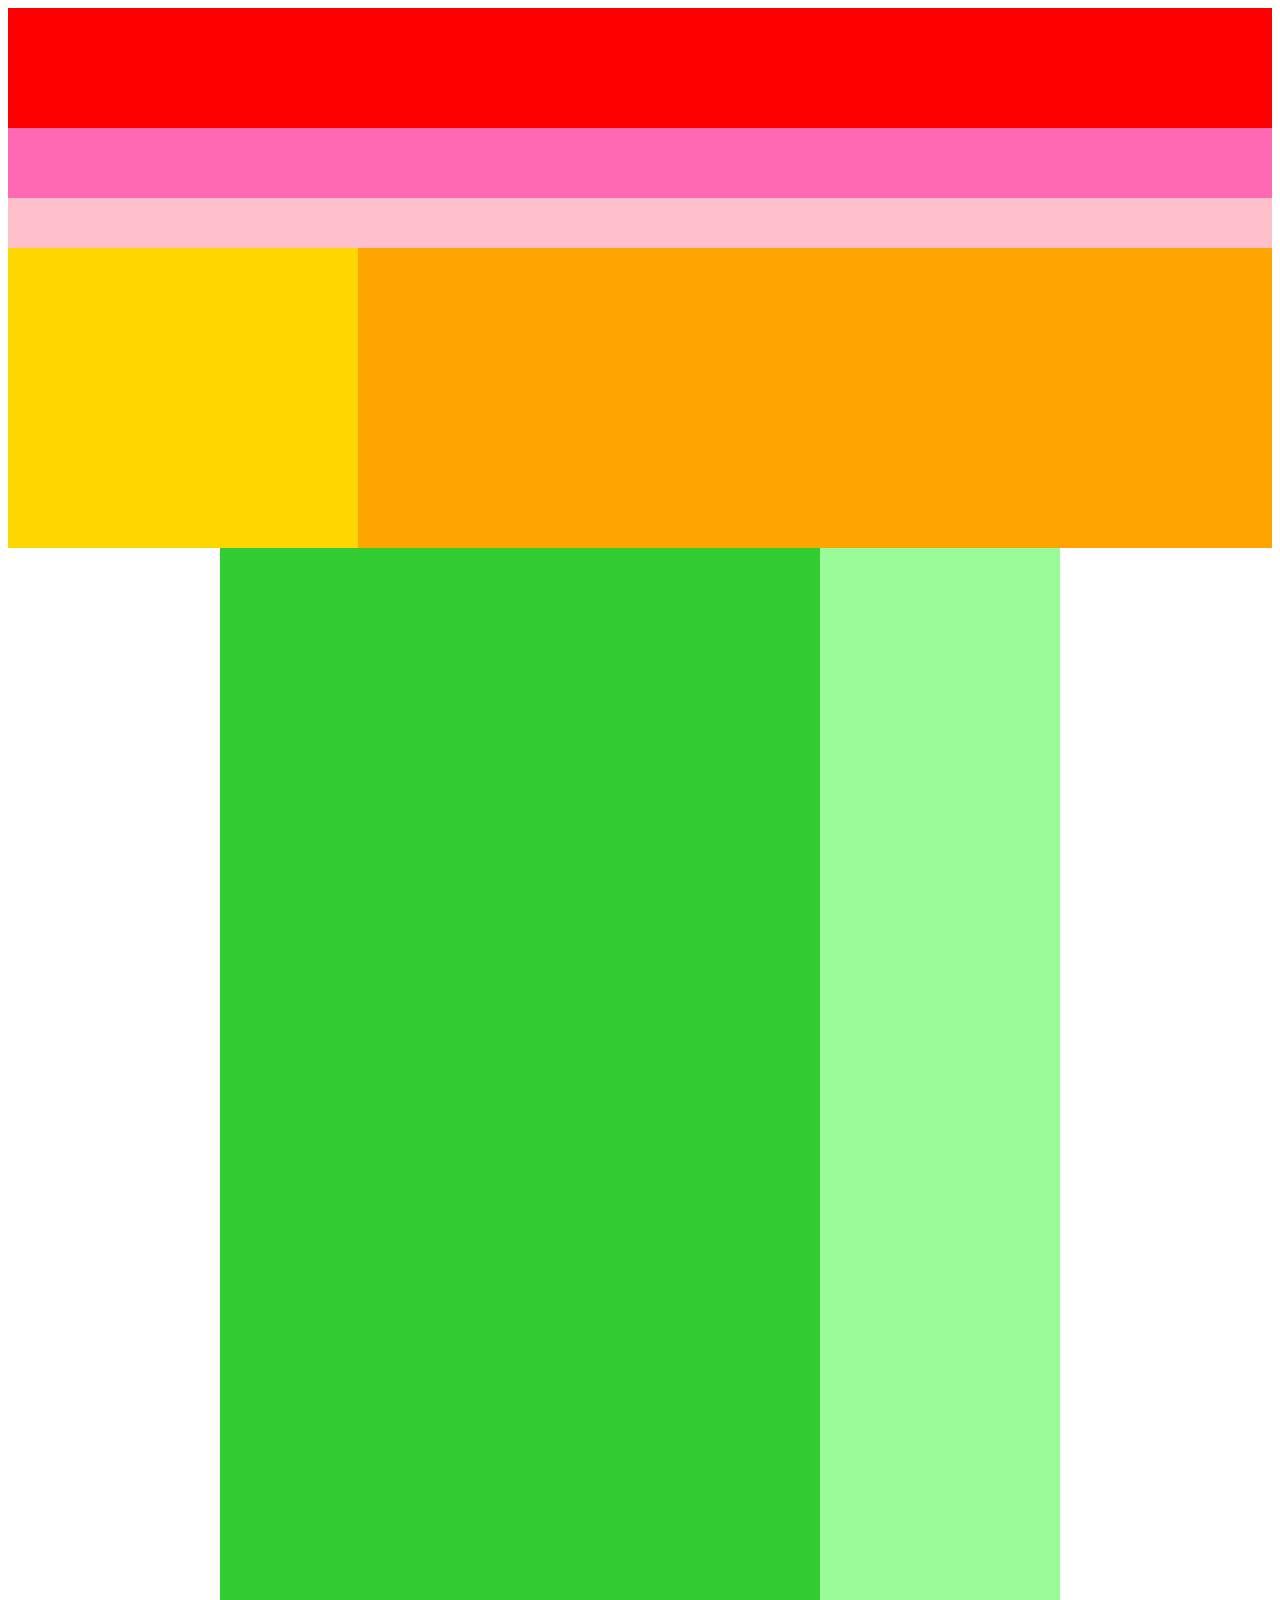
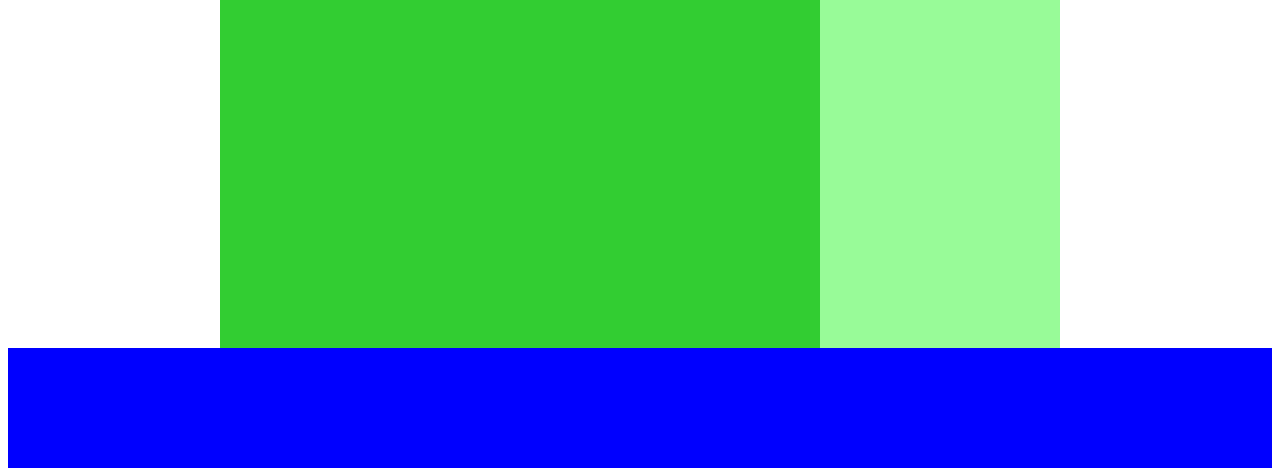
==== chapter2/caravan/index.html @ 0c04fade "[finish]1-4 practice" ====
<!DOCTYPE html>
<html>
<head>
	<meta charset="UTF-8">
	<link rel="stylesheet"  href="style.css">
	<title>CARAVAN</title>
</head>
<body>
  <div class="header"></div>
    <div class="header-top"></div>
    <div class="header-bottom"></div>
  </div>
  <div class="main-visual">
  	<div class="main-visual-content"></div>
  </div>
  <div class="main clearfix">
  	<div class="blog"></div>
  	<div class="sidebar"></div>
  </div>
  <div class="footer"></div>
</body>
</html>
---- chapter2/caravan/style.css ----
{
	margin:  0;
	padding:  0;
	box-sizing:  border-box;
}

.clearfix::after{
	content:  "";
	display:  block;
	clear: both;
}
.header {
	width: 100%;
	height: 120px;
	background-color: red;
}
.header-top{
	width: 100%;
	height: 70px;
	background-color: hotpink;
}
.header-bottom {
    width: 100%;
    height: 50px;
    background-color: pink;
}
.main-visual {
	width: 100%;
	height: 300px;
	background-color: orange;
}
.main-visual-content{
	width: 350px;
	height: 300px;
	background-color: gold;
}
.main {
	width: 840px;
	
	background-color: green;
	margin: 0 auto;
}
.blog{
	width: 600px;
	height: 1400px;
	background-color: limegreen;
	float:left;
}
.sidebar{
	width: 240px;
	height:1400px;
	background-color: palegreen;
	float: left;
}
.footer {
	width: 100%;
	height: 120px;
	background-color: blue;
}
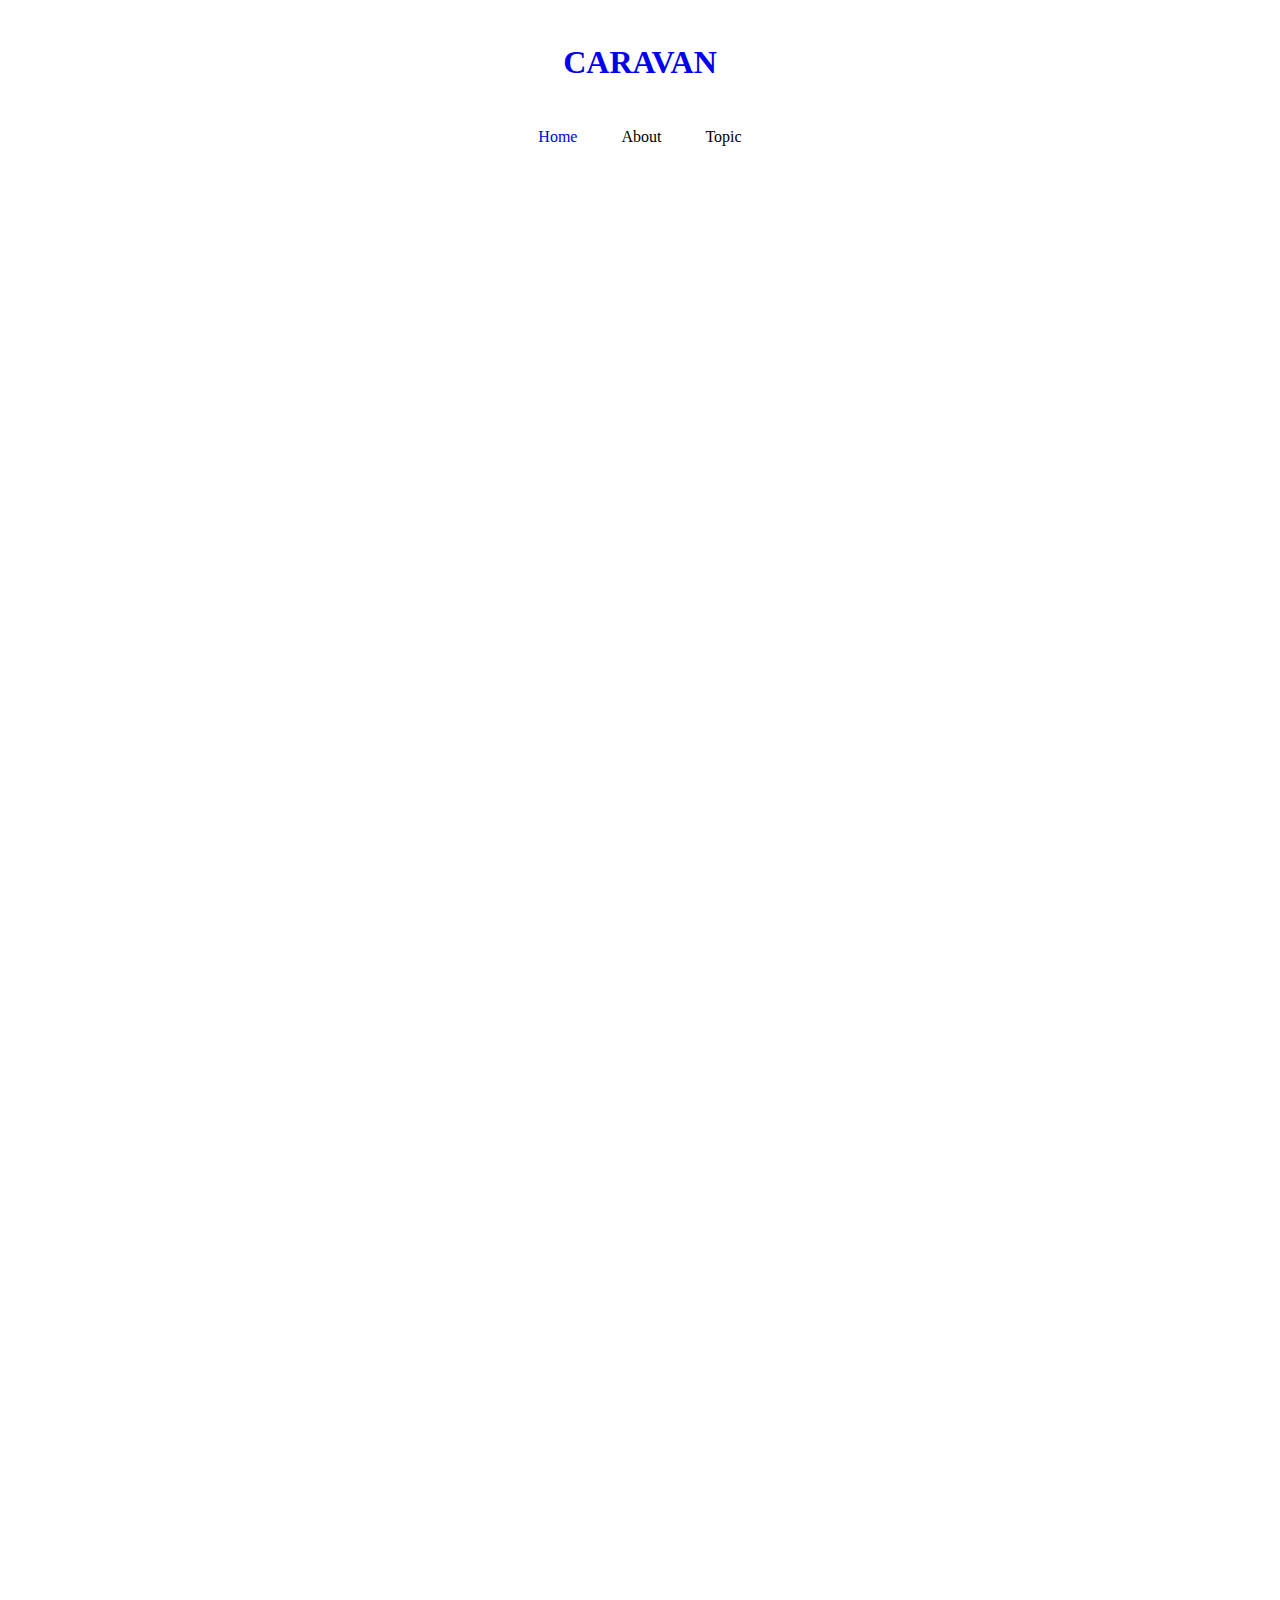
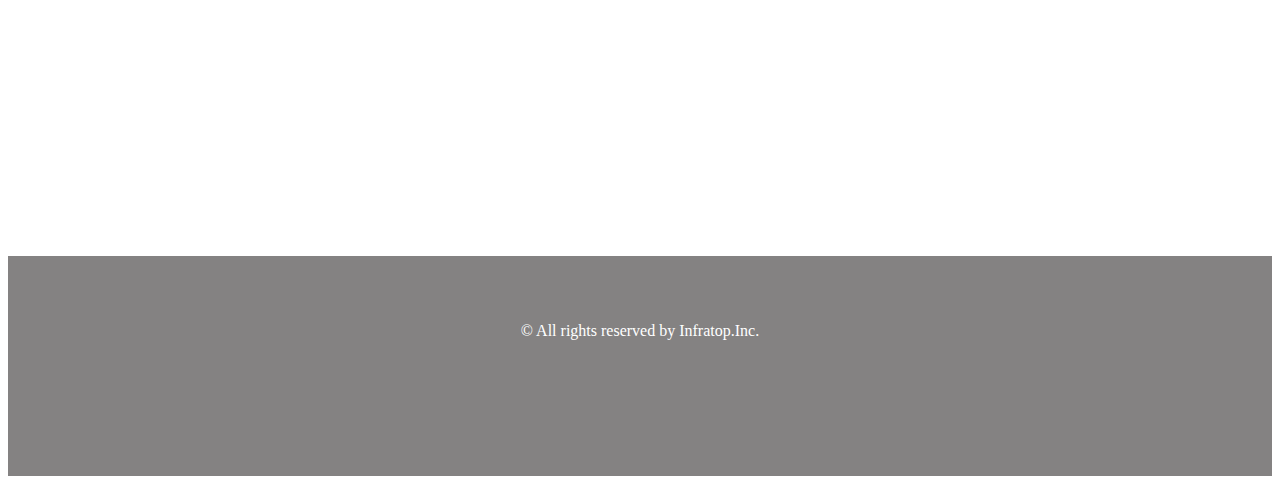
==== commit 15e0d80f: "[finish1-5]" ====
--- a/chapter2/caravan/index.html
+++ b/chapter2/caravan/index.html
@@ -6,10 +6,20 @@
 	<title>CARAVAN</title>
 </head>
 <body>
-  <div class="header"></div>
-    <div class="header-top"></div>
-    <div class="header-bottom"></div>
-  </div>
+  <header>
+    <h1 class="headline">
+      <a href="index.html">CARAVAN</a>
+    </h1>
+  </header>
+  <nav>
+    <ul class="nav-list">
+      <li class="nav-list-item">
+        <a href="index.html">Home</a>
+      </li>
+      <li class="nav-list-item">About</li>
+      <li class="nav-list-item">Topic</li>
+    </ul>
+  </nav>
   <div class="main-visual">
   	<div class="main-visual-content"></div>
   </div>
@@ -17,6 +27,8 @@
   	<div class="blog"></div>
   	<div class="sidebar"></div>
   </div>
-  <div class="footer"></div>
+  <footer>
+    <p class="footer-text">© All rights reserved by Infratop.Inc.</p>
+  </footer>
 </body>
 </html>--- a/chapter2/caravan/style.css
+++ b/chapter2/caravan/style.css
@@ -2,6 +2,10 @@
 	margin:  0;
 	padding:  0;
 	box-sizing:  border-box;
+	color: #6c6b6b;
+}
+a {
+	text-decoration: none;
 }
 
 .clearfix::after{
@@ -9,51 +13,60 @@
 	display:  block;
 	clear: both;
 }
-.header {
-	width: 100%;
-	height: 120px;
-	background-color: red;
+header{
+	width: 90%;
+	padding: 15px;
+	margin: 0 auto;
+	text-align: center;
 }
-.header-top{
-	width: 100%;
-	height: 70px;
-	background-color: hotpink;
+header .headline{
+	font-size: 32px;
 }
-.header-bottom {
-    width: 100%;
-    height: 50px;
-    background-color: pink;
+.nav-list{
+	text-align: center;
+	padding: 10px 0;
+	margin: 0 auto;
+}
+.nav-list{
+	text-align: center;
+	padding: 10px 0;
+	margin: 0 auto;
+}
+.nav-list-item{
+	list-style: none;
+	display: inline-block;
+	margin: 0 20px;
 }
 .main-visual {
 	width: 100%;
 	height: 300px;
-	background-color: orange;
 }
+
 .main-visual-content{
 	width: 350px;
 	height: 300px;
-	background-color: gold;
 }
 .main {
 	width: 840px;
-	
-	background-color: green;
 	margin: 0 auto;
 }
 .blog{
 	width: 600px;
 	height: 1400px;
-	background-color: limegreen;
 	float:left;
 }
 .sidebar{
 	width: 240px;
 	height:1400px;
-	background-color: palegreen;
 	float: left;
 }
-.footer {
+footer{
 	width: 100%;
 	height: 120px;
-	background-color: blue;
+	text-align: center;
+	padding: 50px 0;
+	background-color: #848282;
+}
+.footer-text{
+	color: #fff;
 }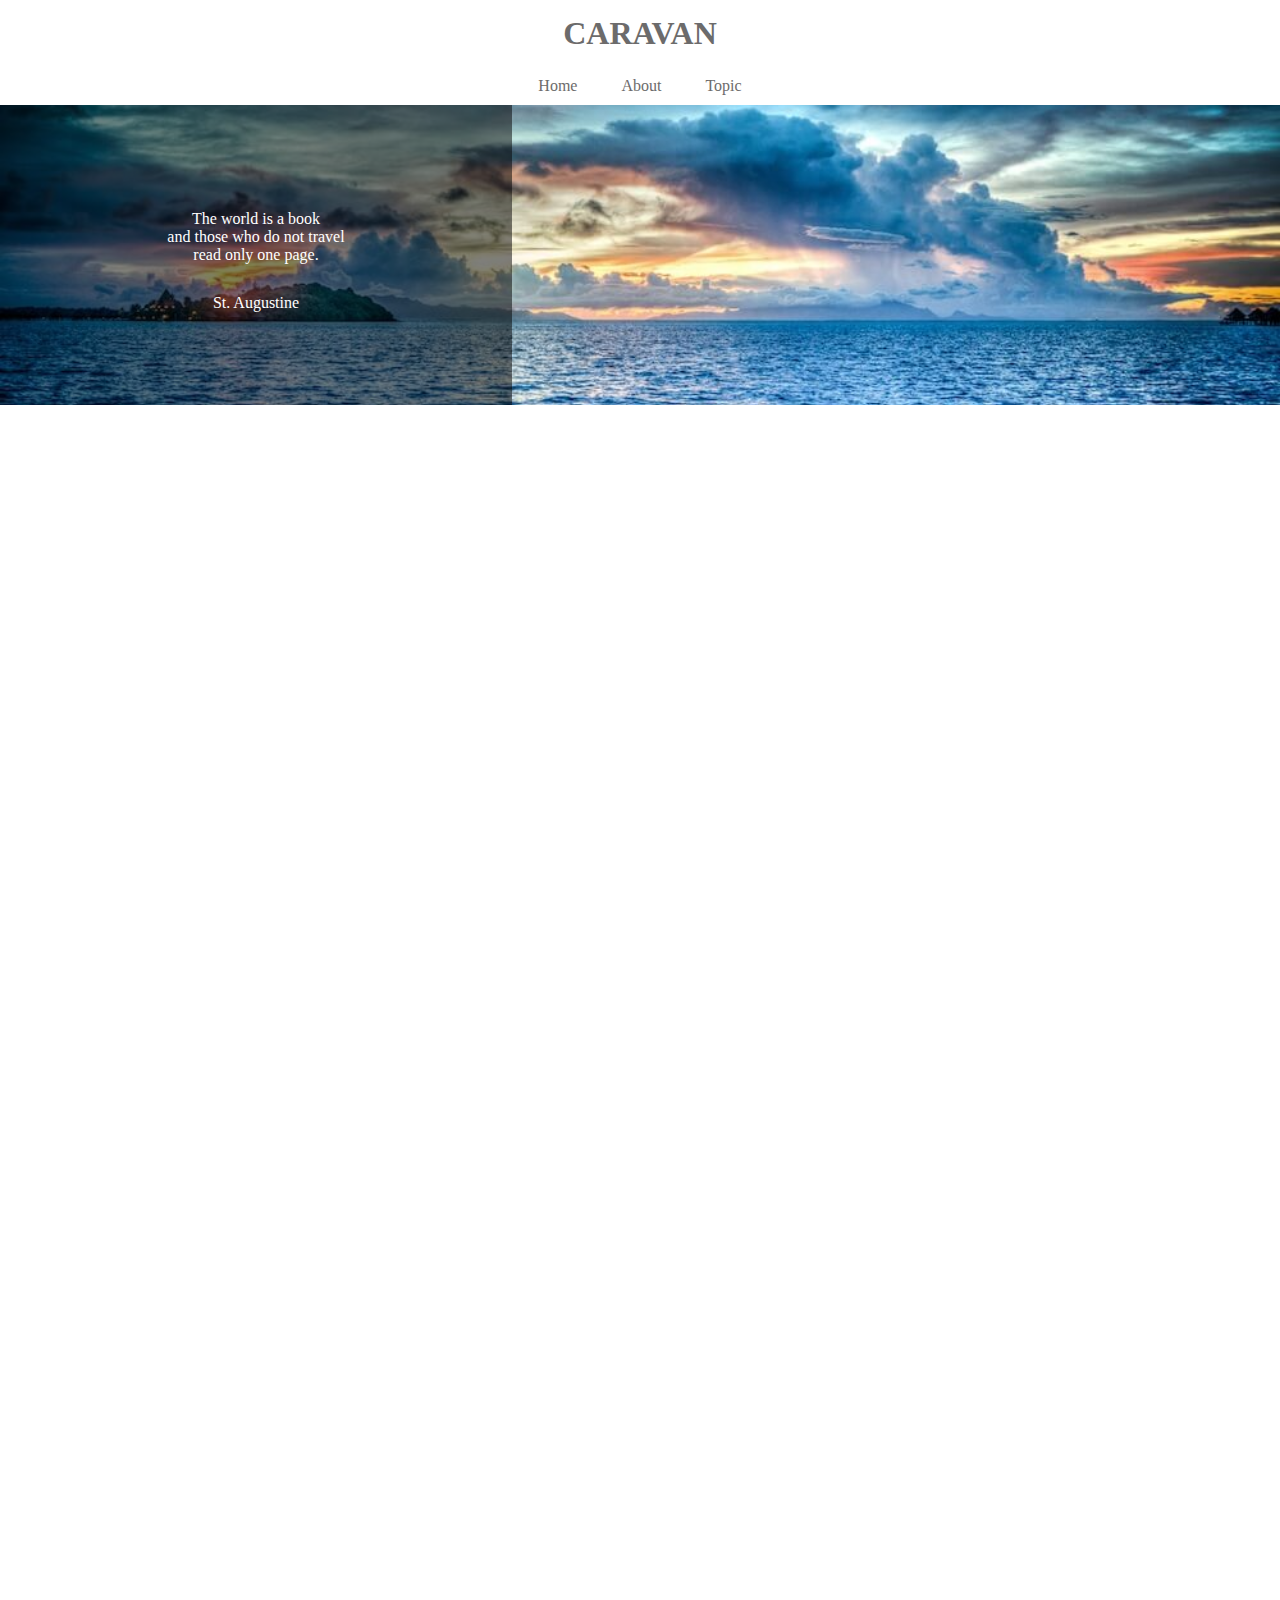
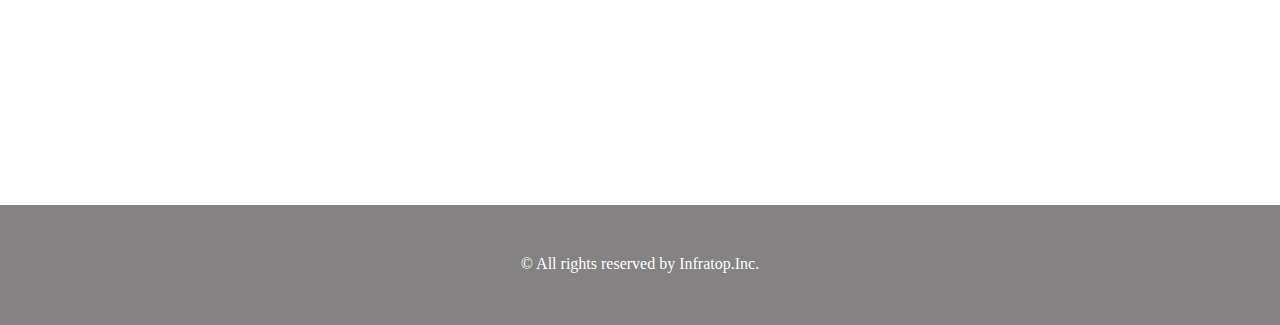
==== commit 7510ee01: "[Finish 1-6]" ====
--- a/chapter2/caravan/index.html
+++ b/chapter2/caravan/index.html
@@ -21,7 +21,16 @@
     </ul>
   </nav>
   <div class="main-visual">
-  	<div class="main-visual-content"></div>
+  	<div class="main-visual-content">
+      <p class="main-visual-text">
+        The world is a book<br>
+        and those who do not travel<br>
+        read only one page.
+      </p>
+      <p class="main-visual-name">
+        St. Augustine
+      </p>
+    </div>
   </div>
   <div class="main clearfix">
   	<div class="blog"></div>
--- a/chapter2/caravan/style.css
+++ b/chapter2/caravan/style.css
@@ -1,4 +1,4 @@
-{
+*{
 	margin:  0;
 	padding:  0;
 	box-sizing:  border-box;
@@ -9,13 +9,13 @@
 }
 
 .clearfix::after{
-	content:  "";
-	display:  block;
+	content: "";
+	display: block;
 	clear: both;
 }
 header{
 	width: 90%;
-	padding: 15px;
+	padding: 15px 0;
 	margin: 0 auto;
 	text-align: center;
 }
@@ -27,24 +27,33 @@
 	padding: 10px 0;
 	margin: 0 auto;
 }
-.nav-list{
-	text-align: center;
-	padding: 10px 0;
-	margin: 0 auto;
-}
-.nav-list-item{
+.nav-list-item {
 	list-style: none;
 	display: inline-block;
 	margin: 0 20px;
 }
+
 .main-visual {
 	width: 100%;
 	height: 300px;
+	background-image: url(img/mv.jpg);
+	background-size: cover;
+	background-position: center;
 }
 
 .main-visual-content{
-	width: 350px;
+	width: 40%;
 	height: 300px;
+	background-color: rgba(0,0,0,0.5);
+	text-align: center;
+	padding-top: 105px;
+}
+.main-visual-text{
+	color: #fff;
+}
+.main-visual-name{
+	margin-top: 30px;
+	color: #fff;
 }
 .main {
 	width: 840px;
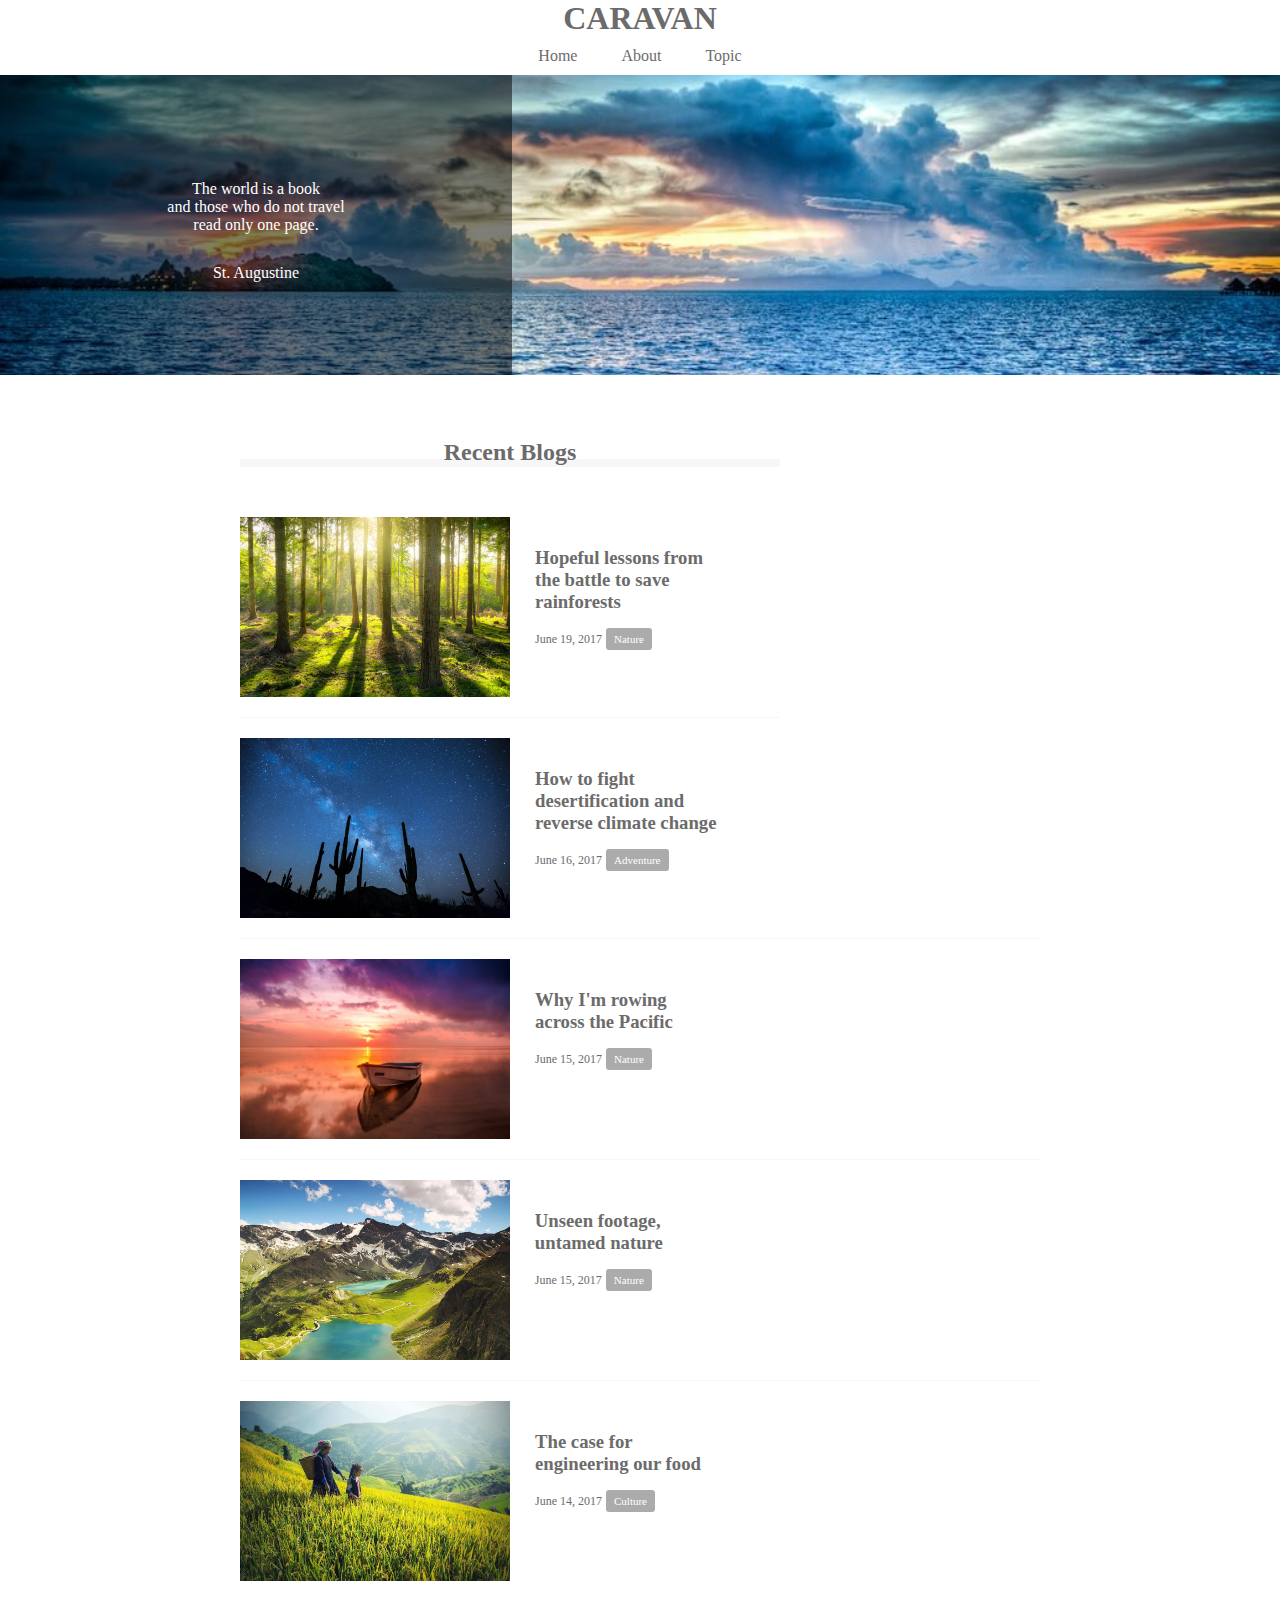
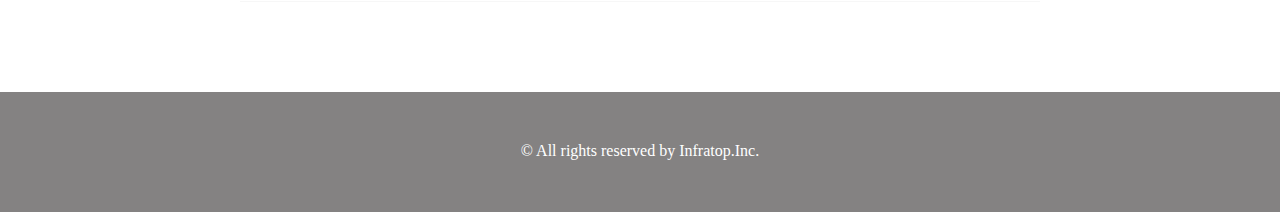
==== commit ddf861b8: "[finish 1-7]" ====
--- a/chapter2/caravan/index.html
+++ b/chapter2/caravan/index.html
@@ -32,10 +32,83 @@
       </p>
     </div>
   </div>
-  <div class="main clearfix">
-  	<div class="blog"></div>
+  <main class="clearfix">
+    <section class="blog">
+     <h2 class="blog-headline">Recent Blogs</h2>
+     <div class="blog-box">
+       <div class="blog-item clearfix">
+        <img class="blog-image" src="img/forest.jpg">
+         <section class="blog-text">
+          <h3 class="blog-text-headline">
+            <a href="single.html">
+              Hopeful lessons from<br>
+              the battle to save<br>
+              rainforests
+            </a>
+          </h3>
+          <p class="blog-date">June 19, 2017</p>
+          <span class="category">Nature</span>
+        </section>
+       </section>
+      </div>
+      <div class="blog-item clearfix">
+        <img class="blog-image" src="img/desert.jpg">
+        <section class="blog-text">
+          <h3 class="blog-text-headline">
+            <a href="single.html">
+              How to fight<br>
+              desertification and<br>
+              reverse climate change
+            </a>
+          </h3>
+          <p class="blog-date">June 16, 2017</p>
+        <span class="category">Adventure</span>
+       </section>
+      </div>
+      <div class="blog-item clearfix">
+        <img class="blog-image" src="img/sunset.jpg">
+         <section class="blog-text">
+          <h3 class="blog-text-headline">
+            <a href="single.html">
+              Why I'm rowing<br>
+              across the Pacific
+            </a>
+          </h3>
+          <p class="blog-date">June 15, 2017</p>
+         <span class="category">Nature</span>
+        </section>
+      </div>
+      </div>
+      <div class="blog-item clearfix">
+        <img class="blog-image" src="img/italy.jpg">
+         <section class="blog-text">
+          <h3 class="blog-text-headline">
+            <a href="single.html">
+              Unseen footage,<br>
+              untamed nature
+            </a>
+          </h3>
+          <p class="blog-date">June 15, 2017</p>
+         <span class="category">Nature</span>
+        </section>
+      </div>
+      <div class="blog-item clearfix">
+        <img class="blog-image" src="img/asia.jpg">
+         <section class="blog-text">
+          <h3 class="blog-text-headline">
+            <a href="single.html">
+              The case for<br>
+              engineering our food
+            </a>
+           </h3>
+          <p class="blog-date">June 14, 2017</p>
+         <span class="category">Culture</span>
+        </section>
+      </div>
+     </div>
+    </section>
   	<div class="sidebar"></div>
-  </div>
+  </main>
   <footer>
     <p class="footer-text">© All rights reserved by Infratop.Inc.</p>
   </footer>
--- a/chapter2/caravan/style.css
+++ b/chapter2/caravan/style.css
@@ -14,9 +14,7 @@
 	clear: both;
 }
 header{
-	width: 90%;
-	padding: 15px 0;
-	margin: 0 auto;
+	width: 100%;
 	text-align: center;
 }
 header .headline{
@@ -55,20 +53,57 @@
 	margin-top: 30px;
 	color: #fff;
 }
-.main {
-	width: 840px;
+main {
+	width: 800px;
 	margin: 0 auto;
+	padding: 70px 0;
 }
 .blog{
-	width: 600px;
-	height: 1400px;
+	width: 540px;
 	float:left;
+	margin-right: 30px;
+}
+.blog-headline{
+	border-bottom: 8px solid #f7f7f7;
+	text-align: center;
+	line-height: 0.6;
+}
+.blog-box{
+	padding-top: 50px;
+}
+.blog-item{
+	padding-bottom: 20px;
+	margin-bottom: 20px;
+	border-bottom: 1px solid #f7f7f7;
+}
+.blog-image{
+	float: left;
+	height: 180px;
+}
+.blog-text-headline{
+	padding-bottom: 15px;
+}
+.blog-text{
+	float: left;
+	padding: 30px 0 0 25px;
+}
+.blog-date{
+	display: inline-block;
+	font-size: 12px;
+}
+.category{
+	display: inline-block;
+	padding: 5px 8px;
+	background-color: #acabab;
+	border-radius: 3px;
+	color: #fff;
+	font-size: 11px;
 }
 .sidebar{
-	width: 240px;
-	height:1400px;
+	width: 230px;
 	float: left;
 }
+
 footer{
 	width: 100%;
 	height: 120px;
